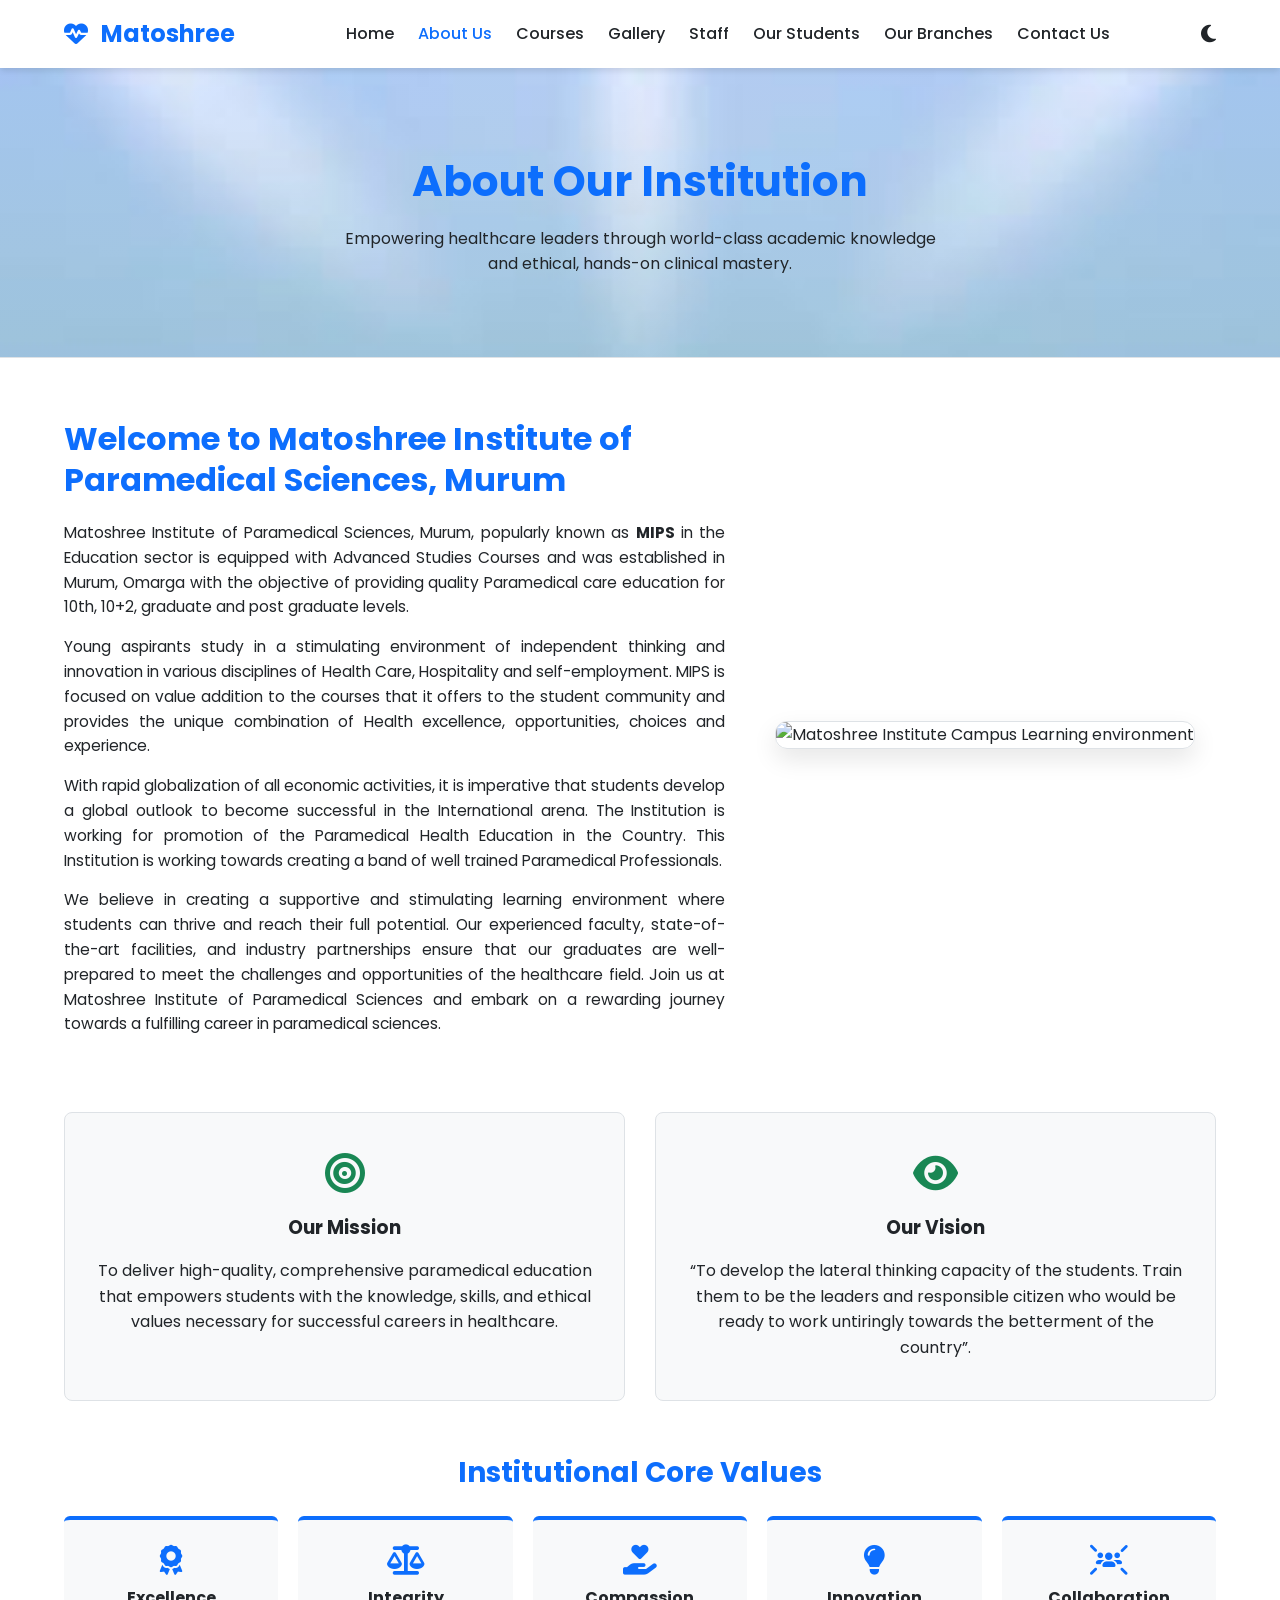
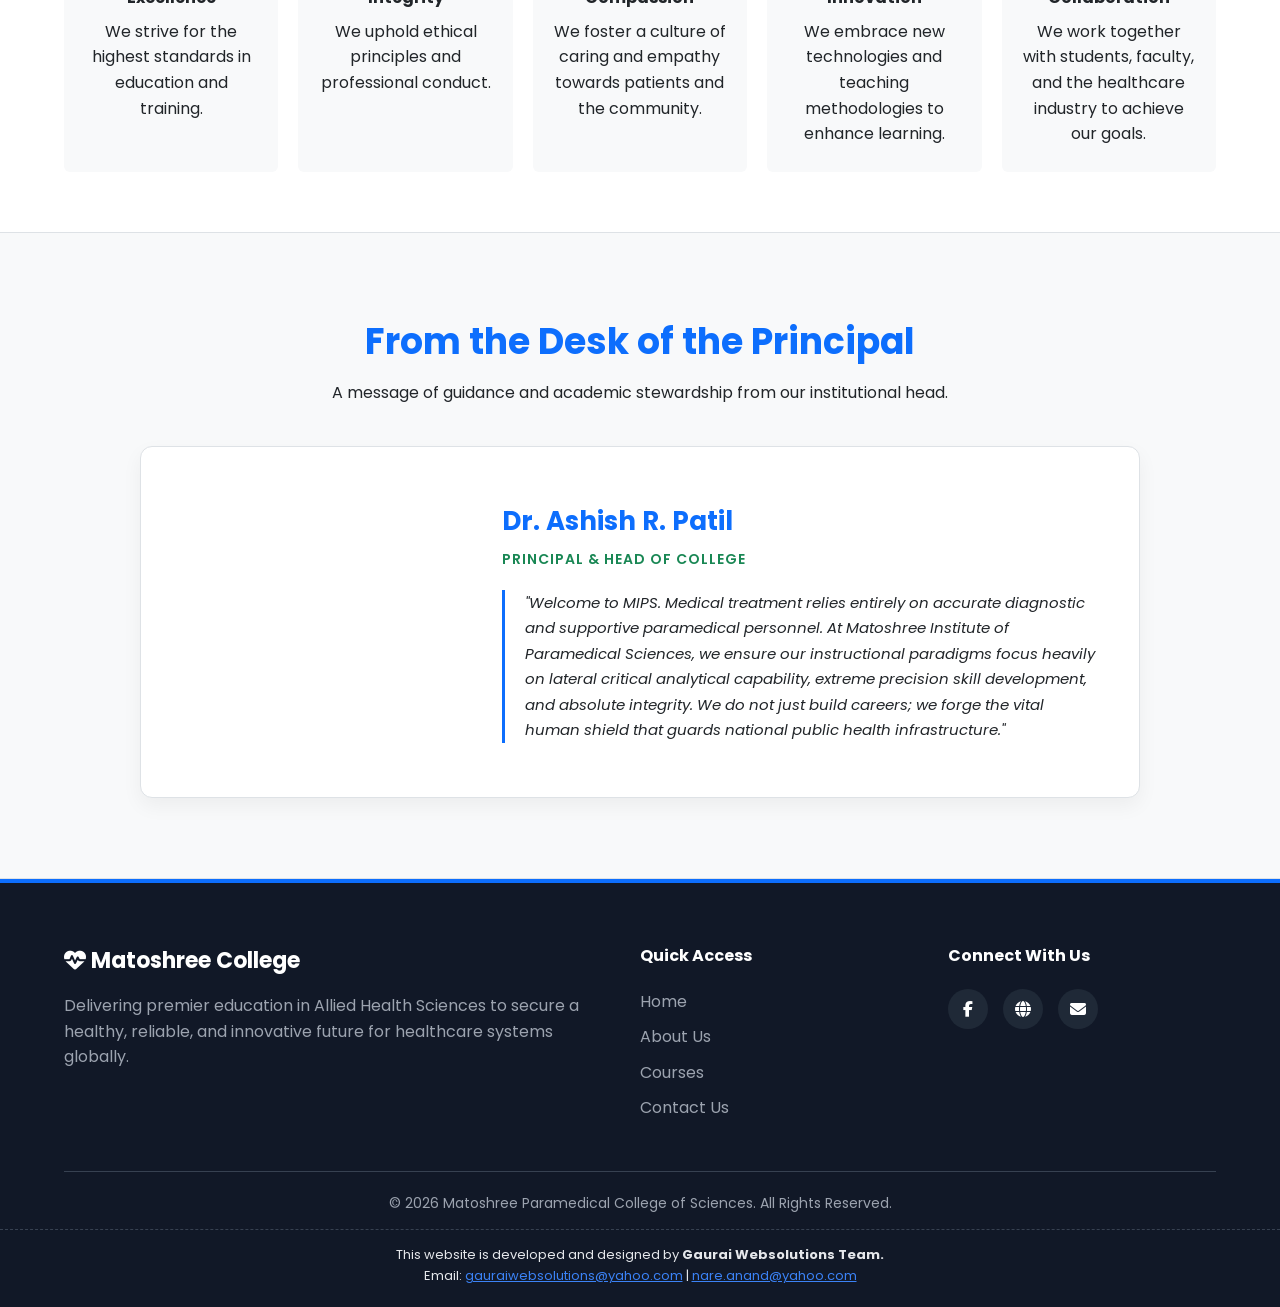
==== about.html @ e6f9877c "Add files via upload" ====
<!DOCTYPE html>
<html lang="en">
<head>
    <meta charset="UTF-8">
    <meta name="viewport" content="width=device-width, initial-scale=1.0">
    <title>About Us | Matoshree Institute of Paramedical Sciences</title>
    <!-- Google Fonts -->
    <link href="https://fonts.googleapis.com/css2?family=Poppins:wght@300;400;500;600;700&display=swap" rel="stylesheet">
    <!-- Font Awesome Icons -->
    <link rel="stylesheet" href="https://cdnjs.cloudflare.com/ajax/libs/font-awesome/6.4.0/css/all.min.css">
    <!-- Link to the central stylesheet -->
    <link rel="stylesheet" href="style.css">
   
</head>
<body>

    <!-- Header & Navigation -->
    <header class="header">
        <a href="index.html" class="logo">
            <i class="fa-solid fa-heart-pulse"></i> Matoshree<span></span>
        </a>

        <nav class="navbar">
            <a href="index.html">Home</a>
            <a href="about.html" class="active">About Us</a>
            <a href="courses.html">Courses</a>
            <a href="gallery.html">Gallery</a>
            <a href="staff.html">Staff</a>
            <a href="students.html">Our Students</a>
            <a href="branches.html">Our Branches</a>
            <a href="contact.html">Contact Us</a>
        </nav>

        <div class="nav-actions">
            <button id="theme-toggle" class="theme-btn" aria-label="Toggle Theme">
                <i class="fa-solid fa-moon"></i>
            </button>
            <div id="menu-btn" class="fa-solid fa-bars"></div>
        </div>
    </header>

    <!-- Subpage Subdued Banner -->
    <section class="about-banner">
        <div class="container" style="padding: 0;">
            <h1>About Our Institution</h1>
            <p>Empowering healthcare leaders through world-class academic knowledge and ethical, hands-on clinical mastery.</p>
        </div>
    </section>

    <!-- Main Institutional About Content -->
    <section class="institutional-context">
        <div class="container">
            <div class="about-container">
                <div class="about-text">
                    <h2>Welcome to Matoshree Institute of Paramedical Sciences, Murum</h2>
                    <p>Matoshree Institute of Paramedical Sciences, Murum, popularly known as <strong>MIPS</strong> in the Education sector is equipped with Advanced Studies Courses and was established in Murum, Omarga with the objective of providing quality Paramedical care education for 10th, 10+2, graduate and post graduate levels.</p>
                    <p>Young aspirants study in a stimulating environment of independent thinking and innovation in various disciplines of Health Care, Hospitality and self-employment. MIPS is focused on value addition to the courses that it offers to the student community and provides the unique combination of Health excellence, opportunities, choices and experience.</p>
                    <p>With rapid globalization of all economic activities, it is imperative that students develop a global outlook to become successful in the International arena. The Institution is working for promotion of the Paramedical Health Education in the Country. This Institution is working towards creating a band of well trained Paramedical Professionals.</p>
                    <p>We believe in creating a supportive and stimulating learning environment where students can thrive and reach their full potential. Our experienced faculty, state-of-the-art facilities, and industry partnerships ensure that our graduates are well-prepared to meet the challenges and opportunities of the healthcare field. Join us at Matoshree Institute of Paramedical Sciences and embark on a rewarding journey towards a fulfilling career in paramedical sciences.</p>
                </div>
                <div class="about-visual">
                    <img src="https://images.unsplash.com/photo-1576091160550-2173dba999ef?auto=format&fit=crop&w=800&q=80" alt="Matoshree Institute Campus Learning environment">
                </div>
            </div>

            <!-- Strategic Framework Block -->
            <div class="philosophy-grid">
                <div class="philosophy-card">
                    <div class="icon-box"><i class="fa-solid fa-bullseye"></i></div>
                    <h3>Our Mission</h3>
                    <p>To deliver high-quality, comprehensive paramedical education that empowers students with the knowledge, skills, and ethical values necessary for successful careers in healthcare.</p>
                </div>
                <div class="philosophy-card">
                    <div class="icon-box"><i class="fa-solid fa-eye"></i></div>
                    <h3>Our Vision</h3>
                    <p>“To develop the lateral thinking capacity of the students. Train them to be the leaders and responsible citizen who would be ready to work untiringly towards the betterment of the country”.</p>
                </div>
            </div>

            <!-- Value Array Integration -->
            <h3 class="sub-heading">Institutional Core Values</h3>
            <div class="values-grid">
                <div class="value-item">
                    <i class="fa-solid fa-award"></i>
                    <h4>Excellence</h4>
                    <p>We strive for the highest standards in education and training.</p>
                </div>
                <div class="value-item">
                    <i class="fa-solid fa-scale-balanced"></i>
                    <h4>Integrity</h4>
                    <p>We uphold ethical principles and professional conduct.</p>
                </div>
                <div class="value-item">
                    <i class="fa-solid fa-hand-holding-heart"></i>
                    <h4>Compassion</h4>
                    <p>We foster a culture of caring and empathy towards patients and the community.</p>
                </div>
                <div class="value-item">
                    <i class="fa-solid fa-lightbulb"></i>
                    <h4>Innovation</h4>
                    <p>We embrace new technologies and teaching methodologies to enhance learning.</p>
                </div>
                <div class="value-item">
                    <i class="fa-solid fa-users-rays"></i>
                    <h4>Collaboration</h4>
                    <p>We work together with students, faculty, and the healthcare industry to achieve our goals.</p>
                </div>
            </div>
        </div>
    </section>

    <!-- Head of the College (Leadership Showcase) Section -->
    <section class="leadership-section">
        <div class="container" style="padding: 20px 0;">
            <div class="section-title">
                <h2>From the Desk of the Principal</h2>
                <p>A message of guidance and academic stewardship from our institutional head.</p>
            </div>
            
            <div class="leader-card">
                <!-- Replace with real image file when available -->
                <div class="leader-img"></div>
                <div class="leader-info">
                    <h3>Dr. Ashish R. Patil</h3>
                    <span class="designation">Principal & Head of College</span>
                    <p>"Welcome to MIPS. Medical treatment relies entirely on accurate diagnostic and supportive paramedical personnel. At Matoshree Institute of Paramedical Sciences, we ensure our instructional paradigms focus heavily on lateral critical analytical capability, extreme precision skill development, and absolute integrity. We do not just build careers; we forge the vital human shield that guards national public health infrastructure."</p>
                </div>
            </div>
        </div>
    </section>

    <!-- Shared Architecture Footer -->
    <footer class="footer">
        <div class="footer-container">
            <div class="footer-about">
                <h3><i class="fa-solid fa-heart-pulse"></i> Matoshree College</h3>
                <p>Delivering premier education in Allied Health Sciences to secure a healthy, reliable, and innovative future for healthcare systems globally.</p>
            </div>
            <div class="footer-links">
                <h4>Quick Access</h4>
                <ul>
                    <li><a href="index.html">Home</a></li>
                    <li><a href="about.html">About Us</a></li>
                    <li><a href="courses.html">Courses</a></li>
                    <li><a href="contact.html">Contact Us</a></li>
                </ul>
            </div>
            <div class="footer-socials">
                <h4>Connect With Us</h4>
                <div class="social-icons">
                    <a href="https://www.facebook.com/people/Matoshri-paramedical-institute-murum/100071549280217/?_rdrs" target="_blank" aria-label="Facebook"><i class="fa-brands fa-facebook-f"></i></a>
                    <a href="https://www.minps.in" target="_blank" aria-label="Website"><i class="fa-solid fa-globe"></i></a>
                    <a href="mailto:matoshriparamedical10@gmail.com" aria-label="Email"><i class="fa-solid fa-envelope"></i></a>
                </div>
            </div>
        </div>

        <div class="footer-bottom">
            <p>&copy; 2026 Matoshree Paramedical College of Sciences. All Rights Reserved.</p>
            <p class="developer-credit">
                This website is developed and designed by <strong>Gaurai Websolutions Team.</strong> <br>
                Email: <a href="mailto:gauraiwebsolutions@yahoo.com">gauraiwebsolutions@yahoo.com</a> | <a href="mailto:nare.anand@yahoo.com">nare.anand@yahoo.com</a>
            </p>
        </div>
    </footer>

    <script src="script.js"></script>
</body>
</html>
---- style.css ----
/* --- Base Reset & Variable Ecosystem --- */
:root {
    --primary-color: #0d6efd;
    --secondary-color: #198754;
    --text-color: #212529;
    --bg-color: #ffffff;
    --card-bg: #f8f9fa;
    --header-bg: #ffffff;
    --border-color: #dee2e6;
    --footer-bg: #111827;
    --transition-speed: 0.3s;
}

[data-theme="dark"] {
    --primary-color: #3b82f6;
    --secondary-color: #10b981;
    --text-color: #f3f4f6;
    --bg-color: #111827;
    --card-bg: #1f2937;
    --header-bg: #1f2937;
    --border-color: #374151;
}

* {
    margin: 0;
    padding: 0;
    box-sizing: border-box;
    font-family: 'Poppins', sans-serif;
    transition: background-color var(--transition-speed), color var(--transition-speed);
}

body {
    background-color: var(--bg-color);
    color: var(--text-color);
    line-height: 1.6;
    overflow-x: hidden;
}

.container {
    width: 90%;
    max-width: 1200px;
    margin: 0 auto;
    padding: 60px 0;
}

a {
    text-decoration: none;
    color: inherit;
}

/* --- Header & Navigation --- */
.header {
    position: sticky;
    top: 0;
    left: 0;
    right: 0;
    z-index: 1000;
    background-color: var(--header-bg);
    box-shadow: 0 4px 6px -1px rgba(0,0,0,0.1);
    display: flex;
    justify-content: space-between;
    align-items: center;
    padding: 15px 5%;
}

.logo {
    font-size: 24px;
    font-weight: 700;
    color: var(--primary-color);
}
.logo span { color: var(--secondary-color); }
.logo i { margin-right: 8px; }

.navbar a {
    font-weight: 500;
    margin-left: 20px;
    position: relative;
    padding: 5px 0;
}
.navbar a.active, .navbar a:hover {
    color: var(--primary-color);
}

.nav-actions {
    display: flex;
    align-items: center;
    gap: 15px;
}

.theme-btn {
    background: none;
    border: none;
    font-size: 20px;
    cursor: pointer;
    color: var(--text-color);
}

#menu-btn {
    font-size: 22px;
    cursor: pointer;
    display: none;
}

/* --- Hero Image Slider --- */
.hero-slider {
    position: relative;
    height: 75vh;
    width: 100%;
    overflow: hidden;
}

.slide {
    position: absolute;
    top: 0; left: 0; width: 100%; height: 100%;
    background-size: cover;
    background-position: center;
    opacity: 0;
    transition: opacity 0.8s ease-in-out;
    display: flex;
    align-items: center;
    justify-content: center;
    text-align: center;
}

.slide.active { opacity: 1; z-index: 1; }

.slide-content {
    max-width: 800px;
    color: #ffffff;
    padding: 20px;
    z-index: 2;
}

.slide-content h1 {
    font-size: 48px;
    margin-bottom: 20px;
    font-weight: 700;
}

.slide-content p {
    font-size: 18px;
    margin-bottom: 30px;
}

.btn {
    display: inline-block;
    padding: 12px 30px;
    background-color: var(--primary-color);
    color: #ffffff;
    border-radius: 5px;
    font-weight: 600;
}
.btn:hover { background-color: var(--secondary-color); }

.slider-arrow {
    position: absolute;
    top: 50%;
    transform: translateY(-50%);
    background-color: rgba(0,0,0,0.5);
    color: #fff;
    border: none;
    padding: 15px;
    cursor: pointer;
    z-index: 10;
    font-size: 18px;
    border-radius: 50%;
}
.prev { left: 20px; }
.next { right: 20px; }

/* --- Section Layout Adjustments --- */
.section-title {
    text-align: center;
    margin-bottom: 40px;
}
.section-title h2 { font-size: 36px; margin-bottom: 10px; color: var(--primary-color); }

/* --- Philosophy Framework --- */
.philosophy-grid {
    display: grid;
    grid-template-columns: repeat(auto-fit, minmax(300px, 1fr));
    gap: 30px;
    margin-bottom: 50px;
}

.philosophy-card {
    background-color: var(--card-bg);
    padding: 40px 30px;
    border-radius: 8px;
    text-align: center;
    border: 1px solid var(--border-color);
}

.icon-box i { font-size: 40px; color: var(--secondary-color); margin-bottom: 20px; }
.philosophy-card h3 { margin-bottom: 15px; }

.sub-heading { text-align: center; font-size: 28px; margin: 40px 0 20px 0; color: var(--primary-color); }

.values-grid {
    display: grid;
    grid-template-columns: repeat(auto-fit, minmax(200px, 1fr));
    gap: 20px;
}

.value-item {
    background-color: var(--card-bg);
    padding: 25px 20px;
    border-radius: 6px;
    text-align: center;
    border-top: 4px solid var(--primary-color);
}
.value-item i { font-size: 30px; color: var(--primary-color); margin-bottom: 10px; }
.value-item h4 { margin-bottom: 8px; }

/* --- Events Styling --- */
.events-section { background-color: var(--card-bg); }
.events-grid {
    display: grid;
    grid-template-columns: repeat(auto-fit, minmax(450px, 1fr));
    gap: 30px;
}

.event-card {
    background-color: var(--bg-color);
    border-radius: 8px;
    overflow: hidden;
    box-shadow: 0 4px 6px rgba(0,0,0,0.05);
    border: 1px solid var(--border-color);
}

.event-card img { width: 100%; height: 250px; object-fit: cover; }
.event-body { padding: 25px; }
.event-date { display: block; font-size: 14px; color: var(--secondary-color); margin-bottom: 10px; }
.event-body h3 { margin-bottom: 12px; font-size: 20px; }

/* --- Footer Infrastructure --- */
.footer {
    background-color: #111827;
    color: #9ca3af;
    padding: 60px 0 20px 0;
    border-top: 4px solid var(--primary-color);
}

.footer-container {
    width: 90%;
    max-width: 1200px;
    margin: 0 auto;
    display: grid;
    grid-template-columns: 2fr 1fr 1fr;
    gap: 40px;
    padding-bottom: 40px;
    border-bottom: 1px solid #374151;
}

.footer-about h3 { color: #ffffff; margin-bottom: 15px; font-size: 22px; }
.footer-links h4, .footer-socials h4 { color: #ffffff; margin-bottom: 20px; }
.footer-links ul li { list-style: none; margin-bottom: 10px; }
.footer-links ul li a:hover { color: #ffffff; }

.social-icons { display: flex; gap: 15px; }
.social-icons a {
    display: inline-flex;
    align-items: center;
    justify-content: center;
    width: 40px; height: 40px;
    background-color: #1f2937;
    border-radius: 50%;
    color: #ffffff;
}
.social-icons a:hover { background-color: var(--primary-color); }

.footer-bottom {
    text-align: center;
    padding-top: 20px;
    font-size: 14px;
}
.developer-credit {
    margin-top: 15px;
    font-size: 13px;
    color: #e5e7eb;
    border-top: 1px dashed #374151;
    padding-top: 15px;
}
.developer-credit a { color: #3b82f6; text-decoration: underline; }

/* --- Responsive Adaptations --- */
@media(max-width: 991px) {
    #menu-btn { display: block; }
    .navbar {
        position: absolute;
        top: 100%; left: -110%; width: 100%;
        background-color: var(--header-bg);
        padding: 20px;
        box-shadow: 0 4px 6px rgba(0,0,0,0.1);
        display: flex;
        flex-direction: column;
        gap: 15px;
        transition: 0.4s ease;
    }
    .navbar.active { left: 0; }
    .footer-container { grid-template-columns: 1fr; }
    .events-grid { grid-template-columns: 1fr; }
    .slide-content h1 { font-size: 32px; }
}
        /* Supplementary layout adjustments specific to the About page */
        .about-banner {
            background: linear-gradient(rgba(13, 110, 253, 0.1), rgba(25, 135, 84, 0.1)), url('banner1.jpg') no-repeat center center/cover;
            padding: 80px 0;
            text-align: center;
            border-bottom: 1px solid var(--border-color);
        }
        .about-banner h1 { font-size: 42px; color: var(--primary-color); margin-bottom: 10px; font-weight: 700; }
        .about-banner p { font-size: 16px; max-width: 600px; margin: 0 auto; color: var(--text-color); }
        
        .about-container { display: flex; gap: 50px; align-items: center; margin-bottom: 60px; }
        .about-text { flex: 1.2; }
        .about-text h2 { font-size: 32px; color: var(--primary-color); margin-bottom: 20px; line-height: 1.3; }
        .about-text p { margin-bottom: 15px; text-align: justify; font-size: 15.5px; }
        .about-visual { flex: 0.8; }
        .about-visual img { width: 100%; border-radius: 12px; box-shadow: 0 10px 25px rgba(0,0,0,0.1); border: 1px solid var(--border-color); }

        /* Head of College Profile System */
        .leadership-section { background-color: var(--card-bg); padding: 60px 0; border-top: 1px solid var(--border-color); border-bottom: 1px solid var(--border-color); }
        .leader-card { display: flex; background-color: var(--bg-color); border-radius: 12px; overflow: hidden; box-shadow: 0 8px 20px rgba(0,0,0,0.05); border: 1px solid var(--border-color); max-width: 1000px; margin: 0 auto; }
        .leader-img { flex: 0.7; min-height: 350px; background: url('https://images.unsplash.com/photo-1559839734-2b71ea197ec2?auto=format&fit=crop&w=600&q=80') no-repeat center center/cover; }
        .leader-info { flex: 1.3; padding: 40px; display: flex; flex-direction: column; justify-content: center; }
        .leader-info h3 { font-size: 26px; color: var(--primary-color); margin-bottom: 5px; }
        .leader-info .designation { font-weight: 600; color: var(--secondary-color); margin-bottom: 20px; text-transform: uppercase; letter-spacing: 1px; font-size: 14px; }
        .leader-info p { font-style: italic; font-size: 15px; line-height: 1.7; position: relative; padding-left: 20px; border-left: 3px solid var(--primary-color); }

        @media(max-width: 991px) {
            .about-container, .leader-card { flex-direction: column; }
            .leader-img { min-height: 300px; width: 100%; }
            .about-banner h1 { font-size: 32px; }
        }
        <style>
        /* Specific enhancements for the Course Catalog page */
        .courses-banner {
            background: linear-gradient(rgba(13, 110, 253, 0.15), rgba(25, 135, 84, 0.15)), url('https://images.unsplash.com/photo-1581594693702-fbdc51b2763b?auto=format&fit=crop&w=1920&q=80') no-repeat center center/cover;
            padding: 80px 0;
            text-align: center;
            border-bottom: 1px solid var(--border-color);
        }
        .courses-banner h1 { font-size: 42px; color: var(--primary-color); margin-bottom: 10px; font-weight: 700; }
        .courses-banner p { font-size: 16px; max-width: 600px; margin: 0 auto; color: var(--text-color); }

        .catalog-grid {
            display: grid;
            grid-template-columns: repeat(auto-fit, minmax(350px, 1fr));
            gap: 30px;
            margin-top: 40px;
        }

        .course-card {
            background-color: var(--bg-color);
            border: 1px solid var(--border-color);
            border-radius: 12px;
            overflow: hidden;
            box-shadow: 0 4px 15px rgba(0,0,0,0.02);
            display: flex;
            flex-direction: column;
            transition: transform 0.3s ease, box-shadow 0.3s ease;
        }
        .course-card:hover {
            transform: translateY(-5px);
            box-shadow: 0 10px 25px rgba(0,0,0,0.08);
        }

        .course-image-wrapper {
            position: relative;
            height: 200px;
        }
        .course-image-wrapper img {
            width: 100%;
            height: 100%;
            object-fit: cover;
        }
        .course-badge {
            position: absolute;
            top: 15px;
            right: 15px;
            background-color: var(--secondary-color);
            color: #ffffff;
            padding: 5px 12px;
            border-radius: 20px;
            font-size: 12px;
            font-weight: 600;
            text-transform: uppercase;
        }

        .course-content {
            padding: 30px;
            display: flex;
            flex-direction: column;
            flex-grow: 1;
        }
        .course-content h3 {
            font-size: 22px;
            color: var(--primary-color);
            margin-bottom: 15px;
            line-height: 1.3;
        }

        .course-specs {
            margin-top: auto;
            border-top: 1px dashed var(--border-color);
            padding-top: 15px;
        }
        .spec-item {
            display: flex;
            align-items: center;
            margin-bottom: 8px;
            font-size: 14.5px;
        }
        .spec-item i {
            color: var(--primary-color);
            width: 25px;
            font-size: 16px;
        }
        .spec-label {
            font-weight: 600;
            margin-right: 5px;
        }

        @media(max-width: 768px) {
            .catalog-grid { grid-template-columns: 1fr; }
            .courses-banner h1 { font-size: 32px; }
        }
        /* Specific enhancements for the Image Gallery page */
        .gallery-banner {
            background: linear-gradient(rgba(13, 110, 253, 0.15), rgba(25, 135, 84, 0.15)), url('banner1.jpg') no-repeat center center/cover;
            padding: 80px 0;
            text-align: center;
            border-bottom: 1px solid var(--border-color);
        }
        .gallery-banner h1 { font-size: 42px; color: var(--primary-color); margin-bottom: 10px; font-weight: 700; }
        .gallery-banner p { font-size: 16px; max-width: 600px; margin: 0 auto; color: var(--text-color); }

        /* Filter Controls Styling */
        .gallery-filter-tabs {
            display: flex;
            justify-content: center;
            gap: 15px;
            margin: 40px 0 20px 0;
            flex-wrap: wrap;
        }
        .filter-btn {
            background-color: var(--card-bg);
            color: var(--text-color);
            border: 1px solid var(--border-color);
            padding: 10px 24px;
            font-size: 14.5px;
            font-weight: 500;
            border-radius: 30px;
            cursor: pointer;
            transition: all var(--transition-speed);
        }
        .filter-btn:hover, .filter-btn.active {
            background-color: var(--primary-color);
            color: #ffffff;
            border-color: var(--primary-color);
        }

        /* Responsive Masonry Matrix */
        .gallery-matrix {
            display: grid;
            grid-template-columns: repeat(auto-fit, minmax(300px, 1fr));
            gap: 20px;
            margin-top: 20px;
        }

        .gallery-item {
            background-color: var(--bg-color);
            border: 1px solid var(--border-color);
            border-radius: 10px;
            overflow: hidden;
            box-shadow: 0 4px 6px rgba(0,0,0,0.02);
            position: relative;
            transform: scale(1);
            transition: all 0.4s cubic-bezier(0.4, 0, 0.2, 1);
        }
        
        /* Interactive Hide Behavior for JavaScript Sorting */
        .gallery-item.hide {
            display: none;
        }

        .gallery-item:hover {
            transform: translateY(-5px);
            box-shadow: 0 10px 20px rgba(0,0,0,0.08);
        }

        .media-box {
            position: relative;
            height: 240px;
            overflow: hidden;
        }
        .media-box img {
            width: 100%;
            height: 100%;
            object-fit: cover;
            transition: transform 0.5s ease;
        }
        .gallery-item:hover .media-box img {
            transform: scale(1.08);
        }

        .media-caption {
            padding: 18px;
        }
        .media-caption span {
            display: inline-block;
            font-size: 11px;
            background-color: var(--card-bg);
            border: 1px solid var(--border-color);
            padding: 2px 10px;
            border-radius: 12px;
            font-weight: 600;
            text-transform: uppercase;
            letter-spacing: 0.5px;
            margin-bottom: 8px;
        }
        .media-caption h4 {
            font-size: 16px;
            font-weight: 600;
            color: var(--text-color);
        }

        @media(max-width: 768px) {
            .gallery-matrix { grid-template-columns: 1fr; }
            .gallery-banner h1 { font-size: 32px; }
        }
        /* Specific layouts tailored for Faculty directory metrics */
        .staff-banner {
            background: linear-gradient(rgba(13, 110, 253, 0.15), rgba(25, 135, 84, 0.15)), url('banner1.jpg') no-repeat center center/cover;
            padding: 80px 0;
            text-align: center;
            border-bottom: 1px solid var(--border-color);
        }
        .staff-banner h1 { font-size: 42px; color: var(--primary-color); margin-bottom: 10px; font-weight: 700; }
        .staff-banner p { font-size: 16px; max-width: 600px; margin: 0 auto; color: var(--text-color); }

        .staff-matrix {
            display: grid;
            grid-template-columns: repeat(auto-fit, minmax(280px, 1fr));
            gap: 30px;
            margin-top: 40px;
        }

        .staff-card {
            background-color: var(--bg-color);
            border: 1px solid var(--border-color);
            border-radius: 12px;
            overflow: hidden;
            text-align: center;
            box-shadow: 0 4px 10px rgba(0,0,0,0.02);
            transition: transform var(--transition-speed), box-shadow var(--transition-speed);
        }
        .staff-card:hover {
            transform: translateY(-5px);
            box-shadow: 0 10px 25px rgba(0,0,0,0.08);
        }

        .staff-img-box {
            position: relative;
            width: 100%;
            height: 280px;
            background-color: var(--card-bg);
            overflow: hidden;
            border-bottom: 1px solid var(--border-color);
        }
        .staff-img-box img {
            width: 100%;
            height: 100%;
            object-fit: cover;
            object-position: top;
        }

        .staff-details {
            padding: 25px 20px;
        }
        .staff-details h3 {
            font-size: 20px;
            color: var(--text-color);
            margin-bottom: 5px;
            font-weight: 600;
        }
        .staff-role {
            display: inline-block;
            font-size: 13px;
            color: var(--primary-color);
            font-weight: 600;
            text-transform: uppercase;
            letter-spacing: 0.5px;
            margin-bottom: 15px;
        }
        
        .staff-qual {
            background-color: var(--card-bg);
            border: 1px solid var(--border-color);
            border-radius: 6px;
            padding: 10px;
            font-size: 13.5px;
            color: var(--text-color);
            display: flex;
            align-items: center;
            justify-content: center;
            gap: 8px;
        }
        .staff-qual i {
            color: var(--secondary-color);
        }

        @media(max-width: 768px) {
            .staff-matrix { grid-template-columns: 1fr; }
            .staff-banner h1 { font-size: 32px; }
        }
        /* Specific layouts tailored for the Student Achievements matrix */
        .students-banner {
            background: linear-gradient(rgba(13, 110, 253, 0.15), rgba(25, 135, 84, 0.15)), url('banner1.jpg') no-repeat center center/cover;
            padding: 80px 0;
            text-align: center;
            border-bottom: 1px solid var(--border-color);
        }
        .students-banner h1 { font-size: 42px; color: var(--primary-color); margin-bottom: 10px; font-weight: 700; }
        .students-banner p { font-size: 16px; max-width: 600px; margin: 0 auto; color: var(--text-color); }

        .achievers-grid {
            display: grid;
            grid-template-columns: repeat(auto-fit, minmax(280px, 1fr));
            gap: 30px;
            margin-top: 40px;
        }

        .student-card {
            background-color: var(--bg-color);
            border: 1px solid var(--border-color);
            border-radius: 12px;
            overflow: hidden;
            text-align: center;
            box-shadow: 0 4px 10px rgba(0,0,0,0.02);
            position: relative;
            transition: transform var(--transition-speed), box-shadow var(--transition-speed);
        }
        .student-card:hover {
            transform: translateY(-5px);
            box-shadow: 0 10px 25px rgba(0,0,0,0.08);
        }

        /* Rank Ribbon Overlay */
        .rank-ribbon {
            position: absolute;
            top: 15px;
            left: 15px;
            background-color: #ffc107;
            color: #000000;
            padding: 5px 12px;
            border-radius: 20px;
            font-size: 12px;
            font-weight: 700;
            z-index: 2;
            box-shadow: 0 2px 5px rgba(0,0,0,0.15);
            display: flex;
            align-items: center;
            gap: 5px;
        }
        .rank-ribbon.silver { background-color: #e2e8f0; }
        .rank-ribbon.bronze { background-color: #b45309; color: #ffffff; }

        .student-img-box {
            position: relative;
            width: 100%;
            height: 260px;
            background-color: var(--card-bg);
            overflow: hidden;
            border-bottom: 1px solid var(--border-color);
        }
        .student-img-box img {
            width: 100%;
            height: 100%;
            object-fit: cover;
            object-position: center;
        }

        .student-details {
            padding: 25px 20px;
        }
        .student-details h3 {
            font-size: 19px;
            color: var(--text-color);
            margin-bottom: 3px;
            font-weight: 600;
        }
        .student-course {
            display: block;
            font-size: 13px;
            color: var(--primary-color);
            font-weight: 600;
            margin-bottom: 15px;
            text-transform: uppercase;
        }

        .metric-badge-container {
            display: flex;
            gap: 10px;
            justify-content: center;
        }
        
        .metric-badge {
            flex: 1;
            background-color: var(--card-bg);
            border: 1px solid var(--border-color);
            border-radius: 6px;
            padding: 8px 5px;
            font-size: 13px;
        }
        .metric-badge span {
            display: block;
            font-size: 11px;
            color: #6b7280;
            text-transform: uppercase;
            font-weight: 500;
        }
        .metric-badge strong {
            font-size: 15px;
            color: var(--secondary-color);
        }

        @media(max-width: 768px) {
            .achievers-grid { grid-template-columns: 1fr; }
            .students-banner h1 { font-size: 32px; }
        }
         /* Specific styles tailored for the Regional Branch Network layouts */
        .branches-banner {
            background: linear-gradient(rgba(13, 110, 253, 0.15), rgba(25, 135, 84, 0.15)), url('banner1.jpg') no-repeat center center/cover;
            padding: 80px 0;
            text-align: center;
            border-bottom: 1px solid var(--border-color);
        }
        .branches-banner h1 { font-size: 42px; color: var(--primary-color); margin-bottom: 10px; font-weight: 700; }
        .branches-banner p { font-size: 16px; max-width: 600px; margin: 0 auto; color: var(--text-color); }

        .branches-grid {
            display: grid;
            grid-template-columns: repeat(auto-fit, minmax(350px, 1fr));
            gap: 30px;
            margin-top: 40px;
        }

        .branch-card {
            background-color: var(--bg-color);
            border: 1px solid var(--border-color);
            border-radius: 12px;
            overflow: hidden;
            box-shadow: 0 4px 10px rgba(0,0,0,0.02);
            transition: transform var(--transition-speed), box-shadow var(--transition-speed);
        }
        .branch-card:hover {
            transform: translateY(-5px);
            box-shadow: 0 10px 25px rgba(0,0,0,0.08);
        }

        .branch-map-placeholder {
            width: 100%;
            height: 200px;
            background-color: var(--card-bg);
            border-bottom: 1px solid var(--border-color);
            position: relative;
            overflow: hidden;
        }
        
        /* Direct frame override ensuring theme consistency */
        .branch-map-placeholder iframe {
            width: 100%;
            height: 100%;
            border: 0;
        }

        .branch-info {
            padding: 30px;
        }
        .branch-info h3 {
            font-size: 22px;
            color: var(--text-color);
            margin-bottom: 15px;
            font-weight: 600;
            display: flex;
            align-items: center;
            gap: 10px;
        }
        .branch-info h3 i {
            color: var(--primary-color);
        }

        .branch-details-list {
            list-style: none;
            padding: 0;
            margin: 0 0 25px 0;
        }
        .branch-details-list li {
            font-size: 14px;
            color: var(--text-color);
            margin-bottom: 12px;
            display: flex;
            align-items: flex-start;
            gap: 12px;
            line-height: 1.5;
        }
        .branch-details-list li i {
            color: var(--secondary-color);
            margin-top: 3px;
            width: 16px;
            text-align: center;
        }

        .branch-badge {
            display: inline-block;
            background-color: rgba(25, 135, 84, 0.1);
            color: var(--secondary-color);
            padding: 4px 10px;
            border-radius: 4px;
            font-size: 12px;
            font-weight: 600;
            margin-bottom: 15px;
        }

        .branch-btn {
            display: inline-block;
            width: 100%;
            text-align: center;
            background-color: var(--primary-color);
            color: #ffffff;
            padding: 12px;
            border-radius: 6px;
            font-weight: 500;
            text-decoration: none;
            font-size: 14px;
            transition: background var(--transition-speed);
        }
        .branch-btn:hover {
            background-color: #0b5ed7;
            color: #ffffff;
        }

        @media(max-width: 768px) {
            .branches-grid { grid-template-columns: 1fr; }
            .branches-banner h1 { font-size: 32px; }
        }
           /* Specific enhancements for the Contact Page layout */
        .contact-banner {
            background: linear-gradient(rgba(13, 110, 253, 0.15), rgba(25, 135, 84, 0.15)), url('banner1.jpg') no-repeat center center/cover;
            padding: 80px 0;
            text-align: center;
            border-bottom: 1px solid var(--border-color);
        }
        .contact-banner h1 { font-size: 42px; color: var(--primary-color); margin-bottom: 10px; font-weight: 700; }
        .contact-banner p { font-size: 16px; max-width: 600px; margin: 0 auto; color: var(--text-color); }

        .contact-wrapper {
            display: grid;
            grid-template-columns: 1fr 1.2fr;
            gap: 40px;
            margin-top: 40px;
        }

        /* Informational Card Box Styling */
        .contact-info-cards {
            display: flex;
            flex-direction: column;
            gap: 20px;
        }
        .info-card {
            background-color: var(--card-bg);
            border: 1px solid var(--border-color);
            border-radius: 10px;
            padding: 25px;
            display: flex;
            gap: 20px;
            align-items: flex-start;
        }
        .info-card .icon-box-small {
            background-color: var(--primary-color);
            color: #ffffff;
            width: 50px;
            height: 50px;
            border-radius: 50%;
            display: inline-flex;
            align-items: center;
            justify-content: center;
            font-size: 20px;
            flex-shrink: 0;
        }
        .info-card-text h4 {
            font-size: 18px;
            margin-bottom: 5px;
            color: var(--text-color);
        }
        .info-card-text p, .info-card-text a {
            font-size: 14.5px;
            color: var(--text-color);
            opacity: 0.85;
        }
        .info-card-text a:hover {
            color: var(--primary-color);
            text-decoration: underline;
        }

        /* Interactive Input Form Design */
        .contact-form-container {
            background-color: var(--bg-color);
            border: 1px solid var(--border-color);
            border-radius: 12px;
            padding: 40px;
            box-shadow: 0 4px 15px rgba(0,0,0,0.02);
        }
        .contact-form-container h3 {
            font-size: 24px;
            margin-bottom: 25px;
            color: var(--primary-color);
        }
        .input-group {
            margin-bottom: 20px;
        }
        .input-group label {
            display: block;
            font-size: 14px;
            font-weight: 500;
            margin-bottom: 8px;
            color: var(--text-color);
        }
        .input-group input, .input-group select, .input-group textarea {
            width: 100%;
            padding: 12px 15px;
            border: 1px solid var(--border-color);
            background-color: var(--card-bg);
            color: var(--text-color);
            border-radius: 6px;
            font-size: 14.5px;
            outline: none;
            transition: border-color var(--transition-speed);
        }
        .input-group input:focus, .input-group select:focus, .input-group textarea:focus {
            border-color: var(--primary-color);
        }

        .submit-btn {
            display: inline-block;
            width: 100%;
            padding: 14px;
            background-color: var(--primary-color);
            color: #ffffff;
            border: none;
            border-radius: 6px;
            font-size: 16px;
            font-weight: 600;
            cursor: pointer;
            transition: background var(--transition-speed);
        }
        .submit-btn:hover {
            background-color: var(--secondary-color);
        }

        /* Mapping Section Frame */
        .map-section {
            margin-top: 50px;
            border-radius: 12px;
            overflow: hidden;
            border: 1px solid var(--border-color);
            height: 350px;
        }
        .map-section iframe {
            width: 100%;
            height: 100%;
            border: 0;
        }

        @media(max-width: 991px) {
            .contact-wrapper { grid-template-columns: 1fr; }
            .contact-form-container { padding: 30px 20px; }
            .contact-banner h1 { font-size: 32px; }
        }
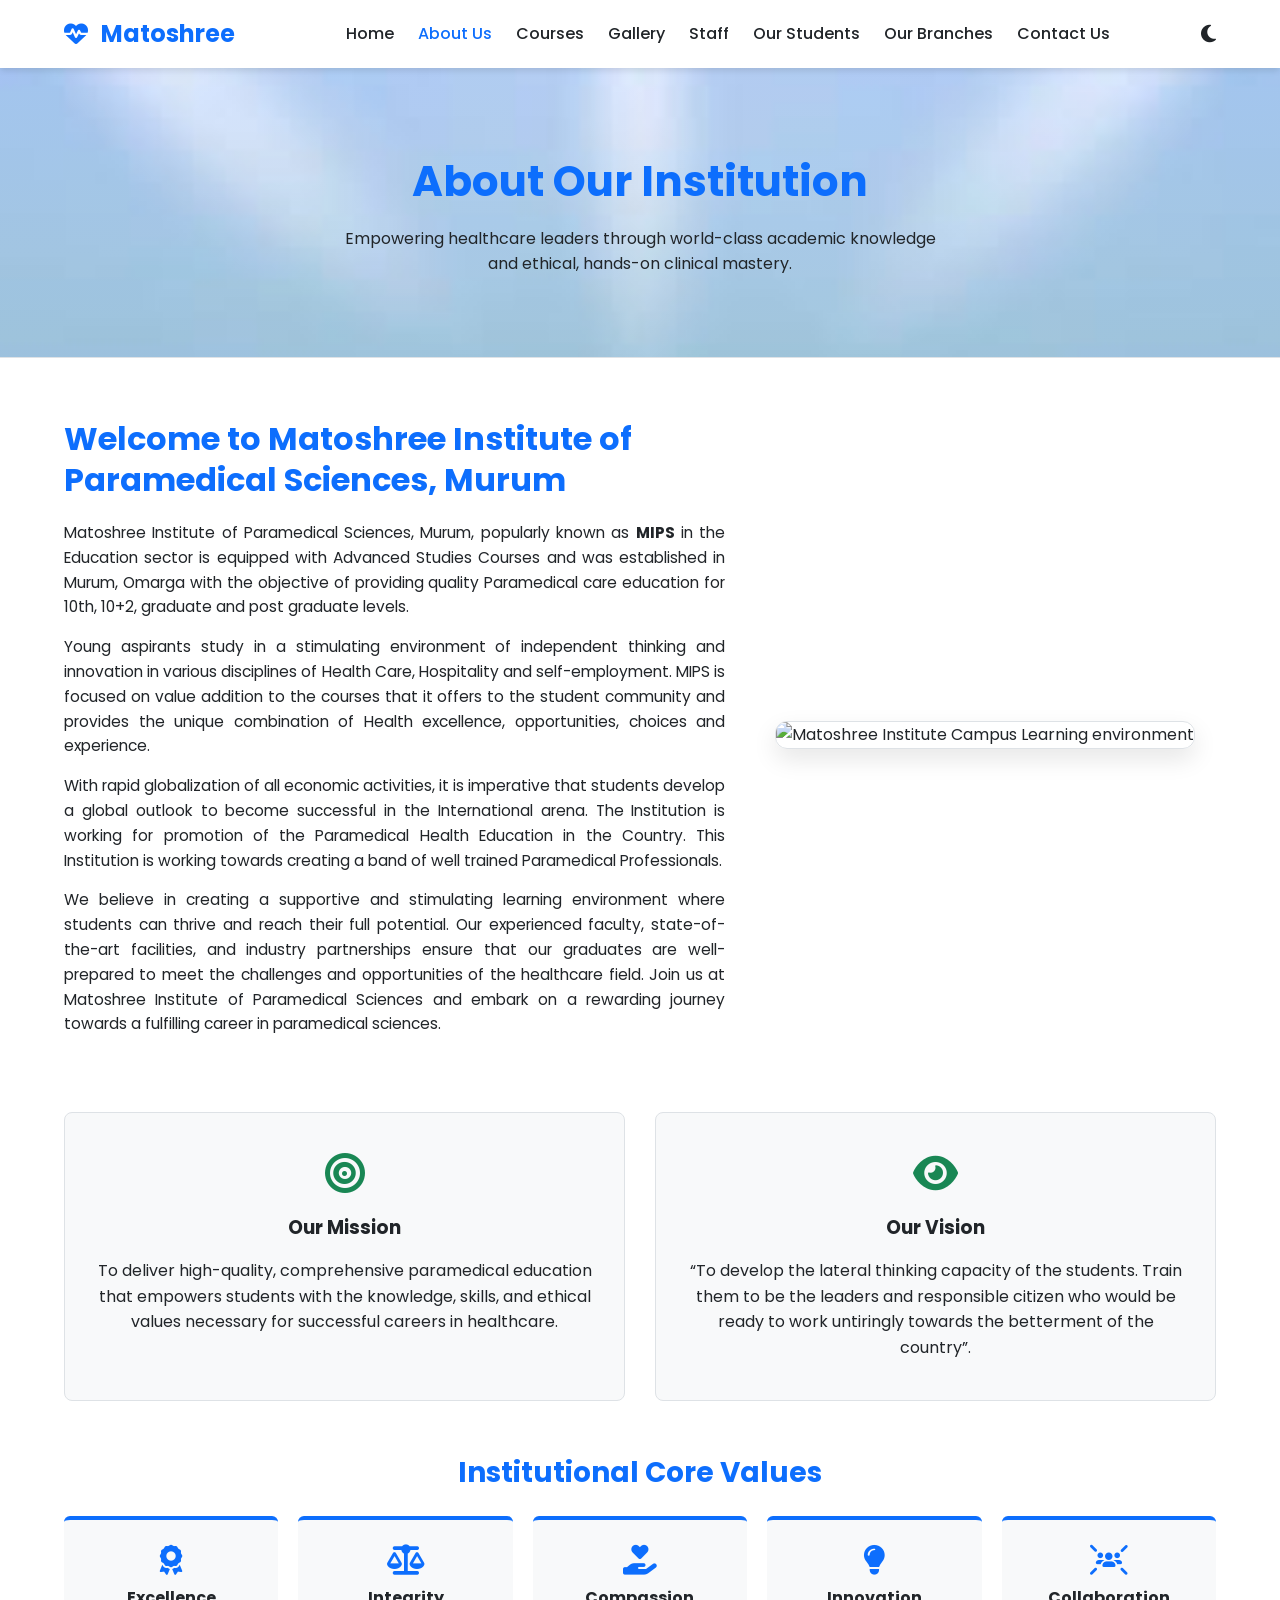
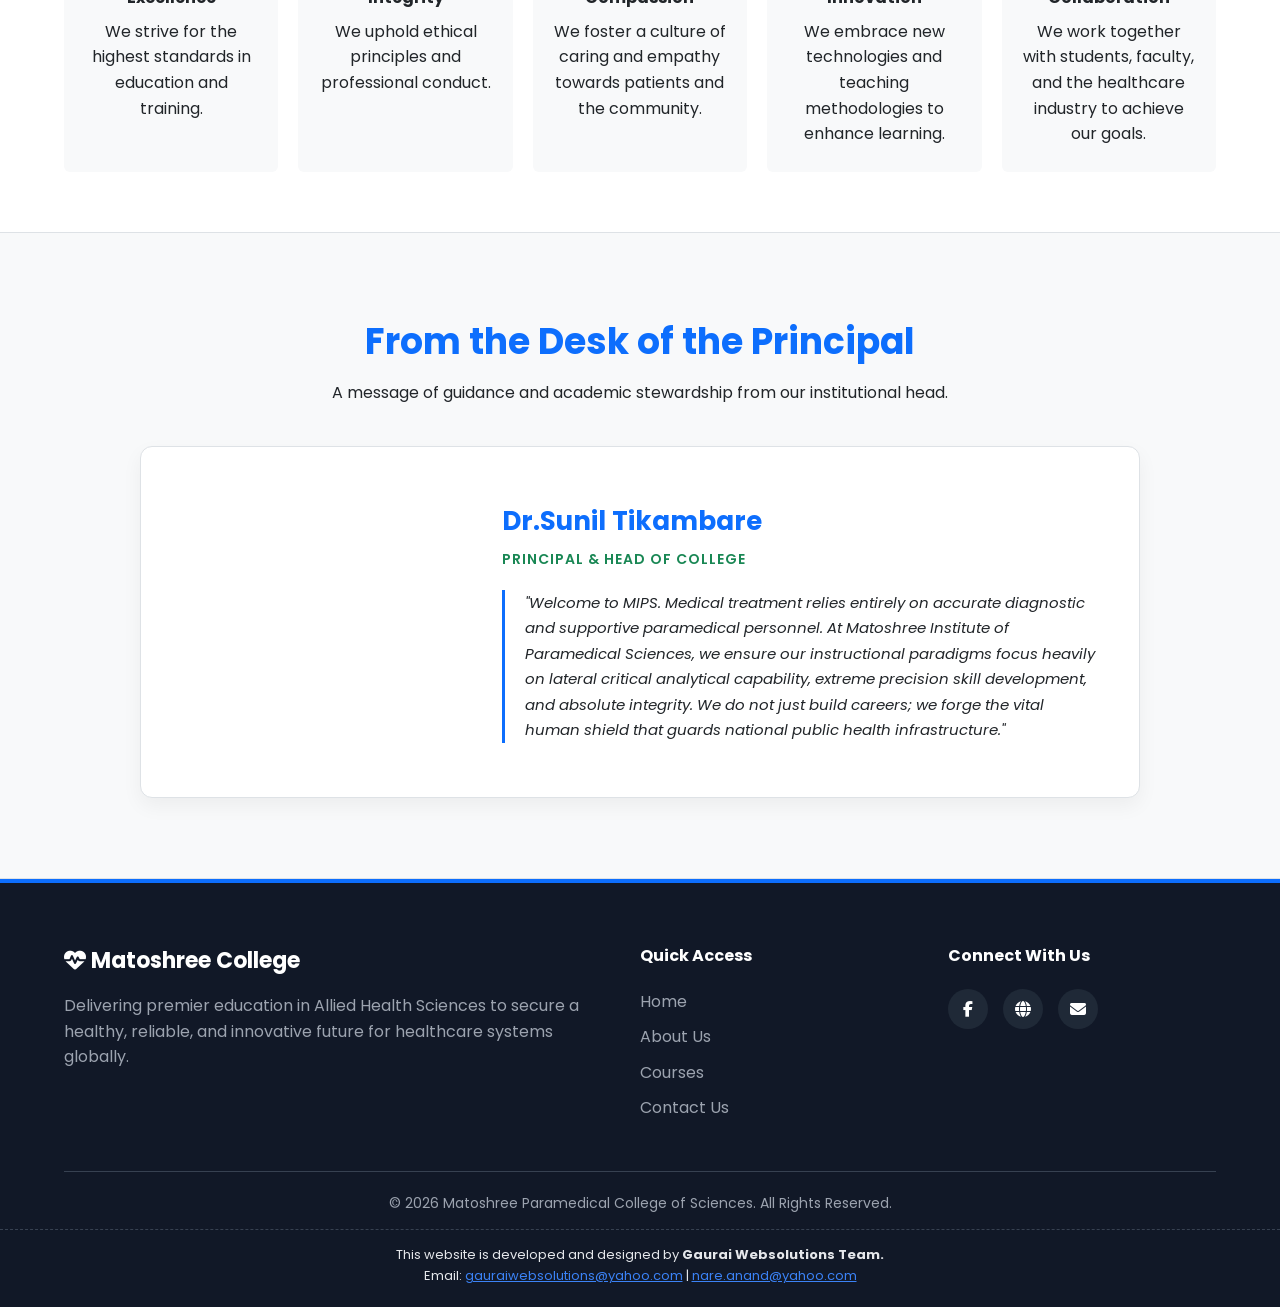
==== commit 8e6763c5: "Update about.html" ====
--- a/about.html
+++ b/about.html
@@ -121,7 +121,7 @@
                 <!-- Replace with real image file when available -->
                 <div class="leader-img"></div>
                 <div class="leader-info">
-                    <h3>Dr. Ashish R. Patil</h3>
+                    <h3>Dr.Sunil Tikambare</h3>
                     <span class="designation">Principal & Head of College</span>
                     <p>"Welcome to MIPS. Medical treatment relies entirely on accurate diagnostic and supportive paramedical personnel. At Matoshree Institute of Paramedical Sciences, we ensure our instructional paradigms focus heavily on lateral critical analytical capability, extreme precision skill development, and absolute integrity. We do not just build careers; we forge the vital human shield that guards national public health infrastructure."</p>
                 </div>
@@ -166,4 +166,4 @@
 
     <script src="script.js"></script>
 </body>
-</html>+</html>
